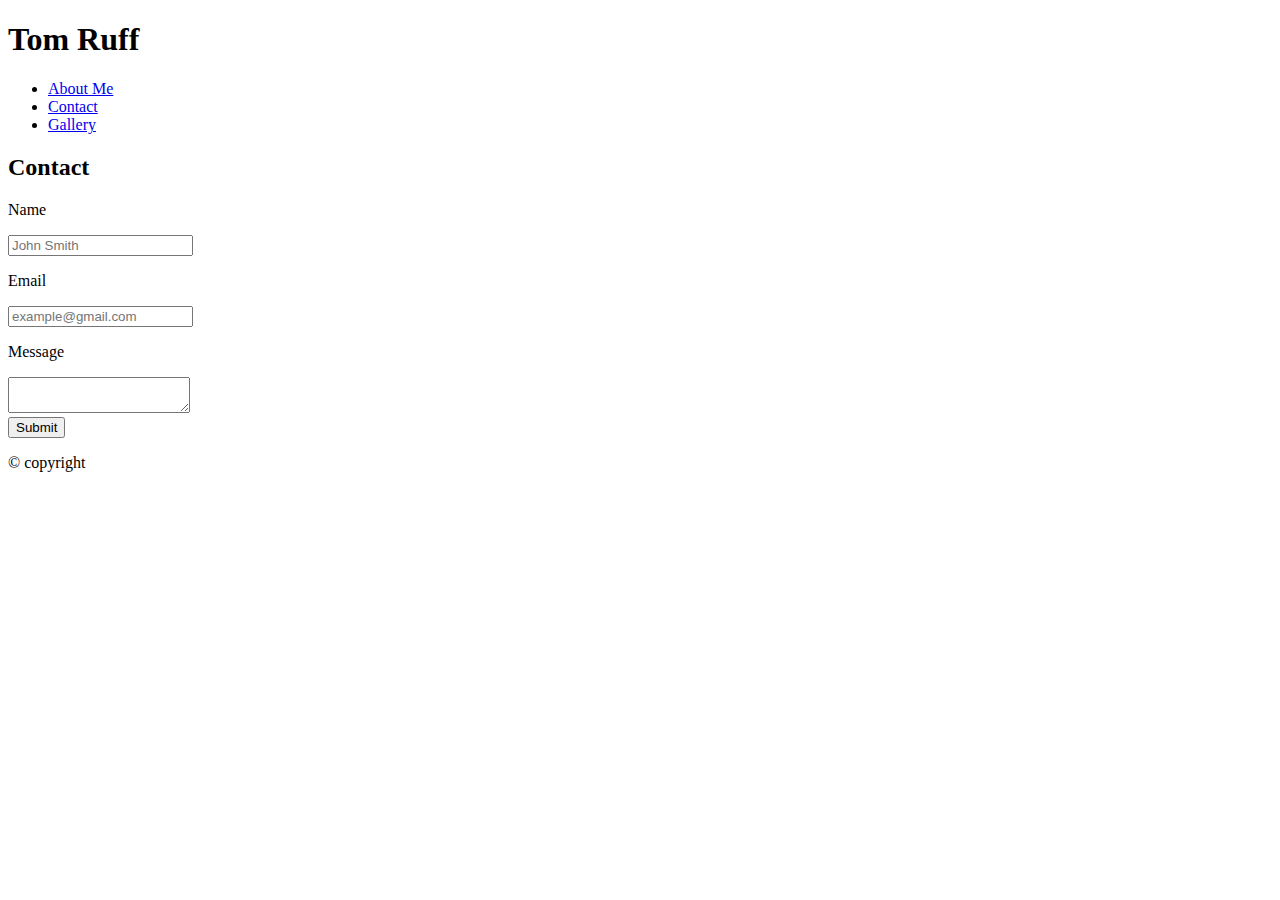
==== contact.html @ dad39a47 "added content and new pages also images" ====
<!DOCTYPE html>
<html lang="en">
<head>
    <meta charset="UTF-8">
    <meta name="viewport" content="width=device-width, initial-scale=1.0">
    <meta http-equiv="X-UA-Compatible" content="ie=edge">
    <link rel="stylesheet" href="/recources/styles/reset.css">
    <link rel="stylesheet" href="/recources/styles/style.css">
    <link rel="shortcut icon" href="recources/images/ruff-wd-favcon.png" type="image/png">
    <title>Contact RWD</title>
</head>
<body>
     
    <!-- Header section including navigation bar -->
    <header>
        
        <div class="nav-bar">
            
            <h1 id="logo-nav">Tom Ruff</h1>
        
            <!-- header list for navigation -->
            <ul id="nav">
                <li id="border-right"><a href="index.html">About Me</a></li>
                <li><a href="contact.html">Contact</a></li>
                <li id="border-left"><a href="portfolio.html">Gallery</a></li>
            </ul>
        
        </div>
        

    </header>

    <!-- Contact form -->
    

        
        
    <!-- Form for sending email -->
    <section class="main-sec"> 
        
        <div class="inside-sec">
             
            <h2 class="title">Contact</h2>
                
            <div class="form"></div>
                
                <p class="enter name">Name</p>
                
                <input class="input in-name" type="text" name="name" placeholder="John Smith">
                
                <p class="enter email">Email</p>
                
                <input class="input in-email" type="text" name="name" placeholder="example@gmail.com">

                <p class="enter text">Message</p>
                
                <textarea class="input in-text"></textarea> <br>
                
                <button class="button" type="submit">Submit</button>
            
            </div>

        </div>

    </section>

   

    <!-- Starting footer section -->
    <footer class="footer">
        <p class="copyright"> © copyright</p>
    </footer>
    
</body>
</html>
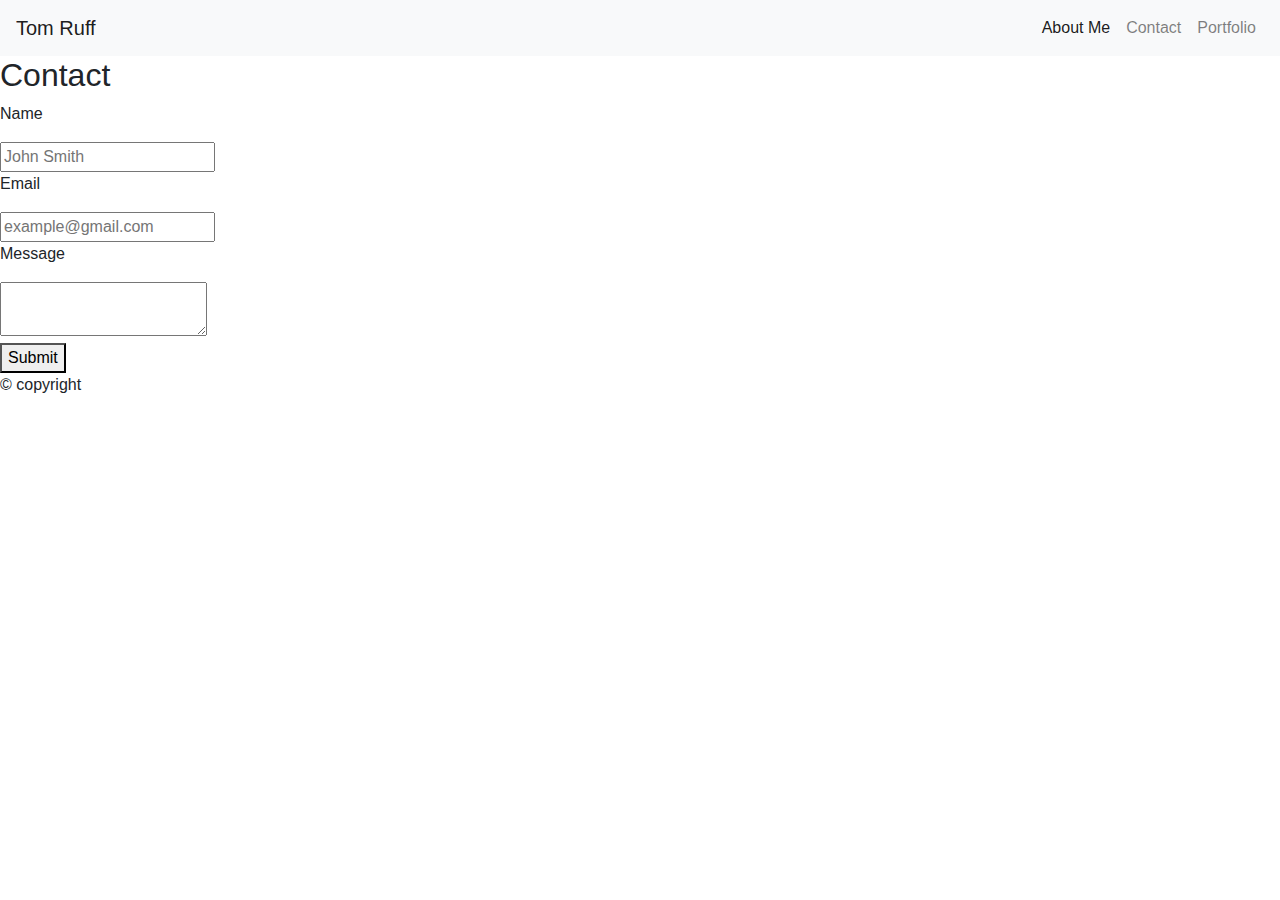
==== commit 103d6db3: "added content and header to site" ====
--- a/contact.html
+++ b/contact.html
@@ -1,75 +1,82 @@
 <!DOCTYPE html>
 <html lang="en">
+
 <head>
     <meta charset="UTF-8">
     <meta name="viewport" content="width=device-width, initial-scale=1.0">
     <meta http-equiv="X-UA-Compatible" content="ie=edge">
-    <link rel="stylesheet" href="/recources/styles/reset.css">
-    <link rel="stylesheet" href="/recources/styles/style.css">
-    <link rel="shortcut icon" href="recources/images/ruff-wd-favcon.png" type="image/png">
+    <link rel="stylesheet" href="/assets/styles/reset.css">
+    <link rel="stylesheet" href="https://stackpath.bootstrapcdn.com/bootstrap/4.3.1/css/bootstrap.min.css"
+        integrity="sha384-ggOyR0iXCbMQv3Xipma34MD+dH/1fQ784/j6cY/iJTQUOhcWr7x9JvoRxT2MZw1T" crossorigin="anonymous">
+    <link rel="stylesheet" href="/assets/styles/style.css">
     <title>Contact RWD</title>
 </head>
+
 <body>
-     
-    <!-- Header section including navigation bar -->
-    <header>
-        
-        <div class="nav-bar">
-            
-            <h1 id="logo-nav">Tom Ruff</h1>
-        
-            <!-- header list for navigation -->
-            <ul id="nav">
-                <li id="border-right"><a href="index.html">About Me</a></li>
-                <li><a href="contact.html">Contact</a></li>
-                <li id="border-left"><a href="portfolio.html">Gallery</a></li>
+
+    <!-- Header section -->
+    <nav class="navbar navbar-expand-lg navbar-light bg-light">
+        <a class="navbar-brand" href="index.html">Tom Ruff</a>
+        <button class="navbar-toggler" type="button" data-toggle="collapse" data-target="#navbarNav"
+            aria-controls="navbarNav" aria-expanded="false" aria-label="Toggle navigation">
+            <span class="navbar-toggler-icon"></span>
+        </button>
+        <div class="collapse navbar-collapse justify-content-end myNav" id="navbarNav">
+            <ul class="navbar-nav myNavUl">
+                <li class="nav-item active">
+                    <a class="nav-link" href="index.html">About Me <span class="sr-only">(current)</span></a>
+                </li>
+                <li class="nav-item">
+                    <a class="nav-link" href="contact.html">Contact</a>
+                </li>
+                <li class="nav-item">
+                    <a class="nav-link" href="portfolio.html">Portfolio</a>
+                </li>
             </ul>
-        
         </div>
-        
-
-    </header>
+    </nav>
 
     <!-- Contact form -->
-    
 
-        
-        
+
+
+
     <!-- Form for sending email -->
-    <section class="main-sec"> 
-        
+    <section class="main-sec">
+
         <div class="inside-sec">
-             
+
             <h2 class="title">Contact</h2>
-                
+
             <div class="form"></div>
-                
-                <p class="enter name">Name</p>
-                
-                <input class="input in-name" type="text" name="name" placeholder="John Smith">
-                
-                <p class="enter email">Email</p>
-                
-                <input class="input in-email" type="text" name="name" placeholder="example@gmail.com">
 
-                <p class="enter text">Message</p>
-                
-                <textarea class="input in-text"></textarea> <br>
-                
-                <button class="button" type="submit">Submit</button>
-            
-            </div>
+            <p class="enter name">Name</p>
+
+            <input class="input in-name" type="text" name="name" placeholder="John Smith">
+
+            <p class="enter email">Email</p>
+
+            <input class="input in-email" type="text" name="name" placeholder="example@gmail.com">
+
+            <p class="enter text">Message</p>
+
+            <textarea class="input in-text"></textarea> <br>
+
+            <button class="button" type="submit">Submit</button>
+
+        </div>
 
         </div>
 
     </section>
 
-   
+
 
     <!-- Starting footer section -->
     <footer class="footer">
         <p class="copyright"> © copyright</p>
     </footer>
-    
+
 </body>
+
 </html>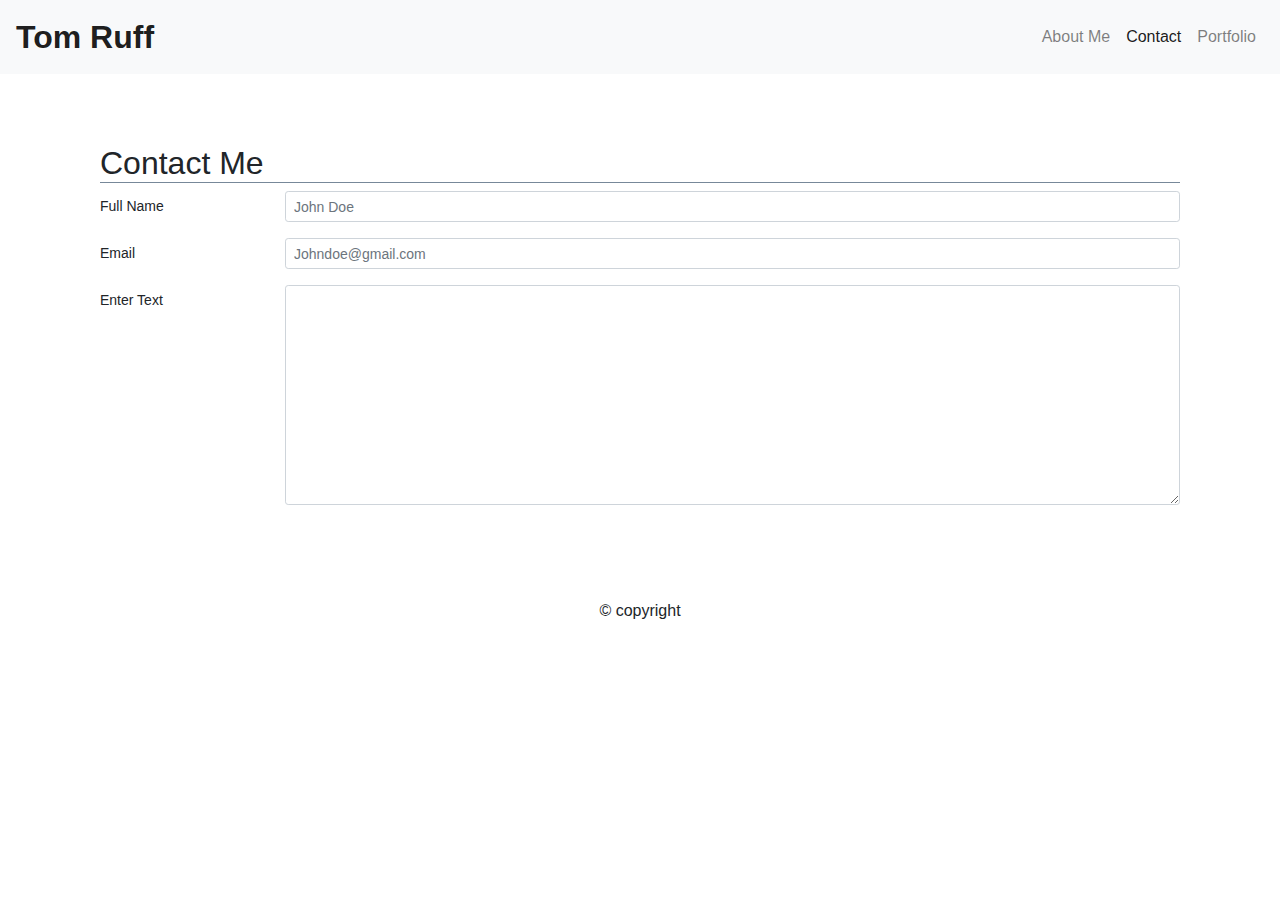
==== commit f1e927b8: "added images and more bootstrap i think im doing this right. right now im not a fan" ====
--- a/contact.html
+++ b/contact.html
@@ -5,10 +5,12 @@
     <meta charset="UTF-8">
     <meta name="viewport" content="width=device-width, initial-scale=1.0">
     <meta http-equiv="X-UA-Compatible" content="ie=edge">
+
     <link rel="stylesheet" href="/assets/styles/reset.css">
     <link rel="stylesheet" href="https://stackpath.bootstrapcdn.com/bootstrap/4.3.1/css/bootstrap.min.css"
         integrity="sha384-ggOyR0iXCbMQv3Xipma34MD+dH/1fQ784/j6cY/iJTQUOhcWr7x9JvoRxT2MZw1T" crossorigin="anonymous">
     <link rel="stylesheet" href="/assets/styles/style.css">
+
     <title>Contact RWD</title>
 </head>
 
@@ -16,17 +18,17 @@
 
     <!-- Header section -->
     <nav class="navbar navbar-expand-lg navbar-light bg-light">
-        <a class="navbar-brand" href="index.html">Tom Ruff</a>
+        <a class="navbar-brand navName" href="index.html">Tom Ruff</a>
         <button class="navbar-toggler" type="button" data-toggle="collapse" data-target="#navbarNav"
             aria-controls="navbarNav" aria-expanded="false" aria-label="Toggle navigation">
             <span class="navbar-toggler-icon"></span>
         </button>
         <div class="collapse navbar-collapse justify-content-end myNav" id="navbarNav">
             <ul class="navbar-nav myNavUl">
-                <li class="nav-item active">
+                <li class="nav-item">
                     <a class="nav-link" href="index.html">About Me <span class="sr-only">(current)</span></a>
                 </li>
-                <li class="nav-item">
+                <li class="nav-item active">
                     <a class="nav-link" href="contact.html">Contact</a>
                 </li>
                 <li class="nav-item">
@@ -36,46 +38,42 @@
         </div>
     </nav>
 
-    <!-- Contact form -->
+    <!-- Form for sending email -->
+    <div class="container">
+        <form class="midsec">
+            <h1 class="title">Contact Me</h1>
+            <div class="form-group row">
+                <label for="colFormLabelSm" class="col-sm-2 col-form-label col-form-label-sm">Full Name</label>
+                <div class="col-sm-10">
+                    <input type="full name" class="form-control form-control-sm" id="colFormLabelSm"
+                        placeholder="John Doe">
+                </div>
+            </div>
+            <div class="form-group row">
+                <label for="colFormLabelSm" class="col-sm-2 col-form-label col-form-label-sm">Email</label>
+                <div class="col-sm-10">
+                    <input type="email" class="form-control form-control-sm" id="colFormLabelSm"
+                        placeholder="Johndoe@gmail.com">
+                </div>
+            </div>
+            <div class="form-group row">
+                <label for="colFormLabelSm" class="col-sm-2 col-form-label col-form-label-sm">Enter Text</label>
+                <div class="col-sm-10">
+                    <textarea class="form-control form-control-sm" cols="30" rows="10"></textarea>
+                </div>
+            </div>
+        </form>
+    </div>
 
 
 
 
-    <!-- Form for sending email -->
-    <section class="main-sec">
-
-        <div class="inside-sec">
-
-            <h2 class="title">Contact</h2>
-
-            <div class="form"></div>
-
-            <p class="enter name">Name</p>
-
-            <input class="input in-name" type="text" name="name" placeholder="John Smith">
-
-            <p class="enter email">Email</p>
-
-            <input class="input in-email" type="text" name="name" placeholder="example@gmail.com">
-
-            <p class="enter text">Message</p>
-
-            <textarea class="input in-text"></textarea> <br>
-
-            <button class="button" type="submit">Submit</button>
-
+    <!-- footer section -->
+    <div class="row navbar sticky-bottom text-center ">
+        <div class=" col-md-12 foot justify-content-center">
+            <p>© copyright</p>
         </div>
-
-        </div>
-
-    </section>
-
-
-
-    <!-- Starting footer section -->
-    <footer class="footer">
-        <p class="copyright"> © copyright</p>
-    </footer>
+    </div>
 
 </body>
 
--- a/assets/styles/style.css
+++ b/assets/styles/style.css
@@ -0,0 +1,70 @@
+body{
+    background-image: url('/assets/images/texture-wall-floor-stone-8892.png');
+}
+/* Navbar */
+.navName{
+    font-size: 2em;
+    font-weight: bold;
+}
+
+/* First page custom styles */
+.title{
+    font-size: 2em;
+    border-bottom: 1px solid lightslategray;
+}
+.imageMe{
+    width: 20%;
+    margin: 0 15px 5px 0;
+}
+.midsec{
+    margin-top: 50px;
+    margin-bottom: 50px;
+    background-color: #ffffff;
+    padding: 20px 15px;
+}
+
+
+
+
+
+
+/* Second Page custom styles */
+
+
+
+
+
+/* Third Page custom styles */
+.img{
+    height: 150px;
+    width: 200px;
+    margin: 0 15px 20px 0;
+    position: relative;
+    padding: 0;
+    overflow: hidden;
+}
+.imgOne{
+    background-image: url('../images/pic-one.jpg');
+}
+.imgTwo{
+    background-image: url('../images/pic-two.jpg');
+}
+.imgThree{
+    background-image: url('../images/pic-three.jpg');
+}
+.imgFour{
+    background-image: url('../images/pic-four.jpg');
+}
+.imgFive{
+    background-image: url('../images/pic-five.jpg');
+}
+.imgTitle{
+    width: 100%;
+    background-color: #ffffffb6;
+    position: absolute;
+    bottom: 8px;
+    text-align: center;
+}
+
+
+/* footer custom styles */
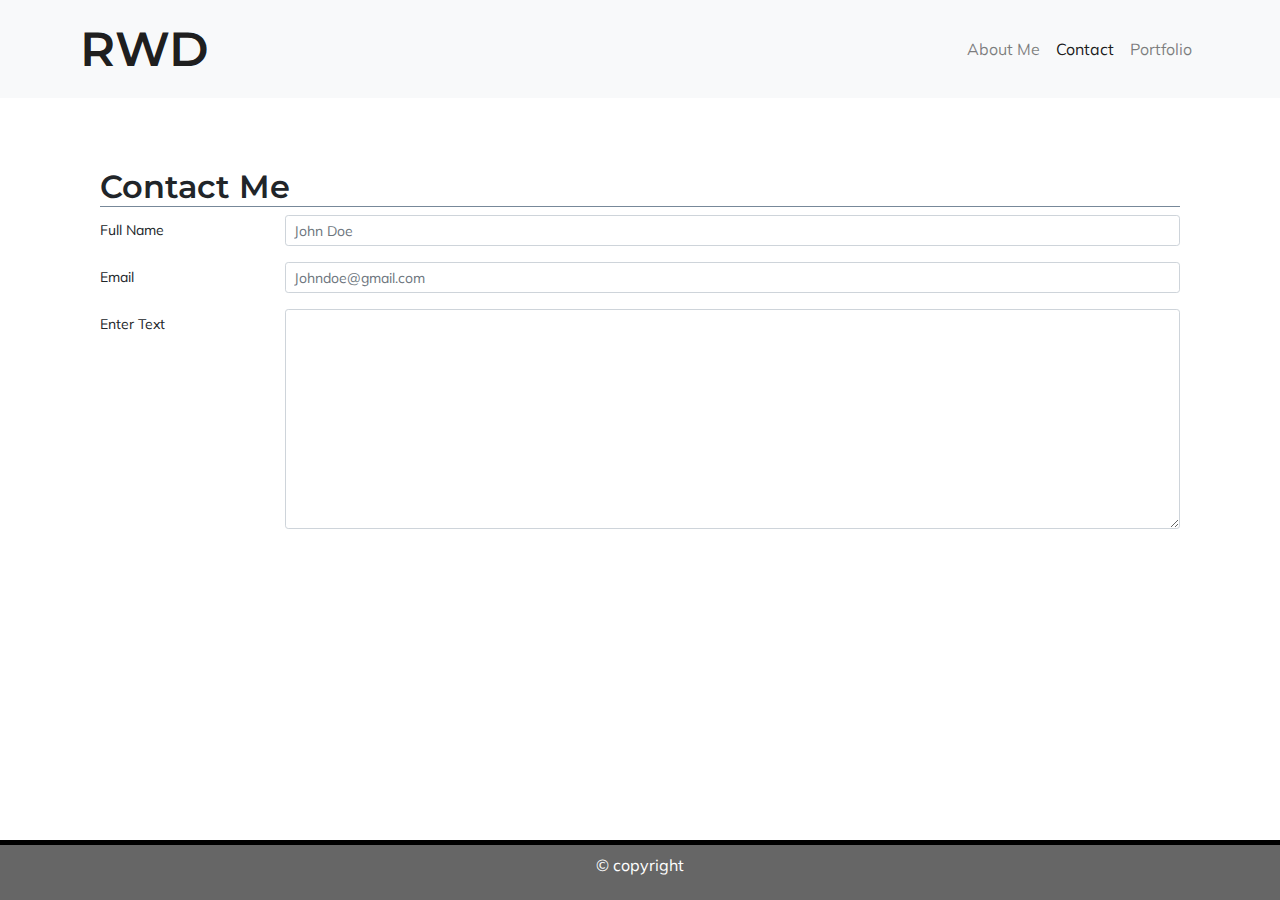
==== commit abd35f42: "worked on gallery mobile nav works now and more css added" ====
--- a/contact.html
+++ b/contact.html
@@ -10,6 +10,10 @@
     <link rel="stylesheet" href="https://stackpath.bootstrapcdn.com/bootstrap/4.3.1/css/bootstrap.min.css"
         integrity="sha384-ggOyR0iXCbMQv3Xipma34MD+dH/1fQ784/j6cY/iJTQUOhcWr7x9JvoRxT2MZw1T" crossorigin="anonymous">
     <link rel="stylesheet" href="/assets/styles/style.css">
+    <link
+        href="https://fonts.googleapis.com/css?family=Montserrat:400,500,600,700,900|Muli:300,400,500,700&display=swap"
+        rel="stylesheet">
+    <link rel="shortcut icon" href="./assets/images/ruff-wd-favcon.png" type="image/png">
 
     <title>Contact RWD</title>
 </head>
@@ -18,7 +22,7 @@
 
     <!-- Header section -->
     <nav class="navbar navbar-expand-lg navbar-light bg-light">
-        <a class="navbar-brand navName" href="index.html">Tom Ruff</a>
+        <a class="navbar-brand navName" href="index.html">RWD</a>
         <button class="navbar-toggler" type="button" data-toggle="collapse" data-target="#navbarNav"
             aria-controls="navbarNav" aria-expanded="false" aria-label="Toggle navigation">
             <span class="navbar-toggler-icon"></span>
@@ -26,10 +30,10 @@
         <div class="collapse navbar-collapse justify-content-end myNav" id="navbarNav">
             <ul class="navbar-nav myNavUl">
                 <li class="nav-item">
-                    <a class="nav-link" href="index.html">About Me <span class="sr-only">(current)</span></a>
+                    <a class="nav-link" href="index.html">About Me</a>
                 </li>
                 <li class="nav-item active">
-                    <a class="nav-link" href="contact.html">Contact</a>
+                    <a class="nav-link" href="contact.html">Contact<span class="sr-only">(current)</span></a>
                 </li>
                 <li class="nav-item">
                     <a class="nav-link" href="portfolio.html">Portfolio</a>
@@ -69,11 +73,20 @@
 
 
     <!-- footer section -->
-    <div class="row navbar sticky-bottom text-center ">
+    <div class="row navbar sticky-bottom text-center footer">
         <div class=" col-md-12 foot justify-content-center">
             <p>© copyright</p>
         </div>
     </div>
+    <script src="https://code.jquery.com/jquery-3.3.1.slim.min.js"
+        integrity="sha384-q8i/X+965DzO0rT7abK41JStQIAqVgRVzpbzo5smXKp4YfRvH+8abtTE1Pi6jizo"
+        crossorigin="anonymous"></script>
+    <script src="https://cdnjs.cloudflare.com/ajax/libs/popper.js/1.14.7/umd/popper.min.js"
+        integrity="sha384-UO2eT0CpHqdSJQ6hJty5KVphtPhzWj9WO1clHTMGa3JDZwrnQq4sF86dIHNDz0W1"
+        crossorigin="anonymous"></script>
+    <script src="https://stackpath.bootstrapcdn.com/bootstrap/4.3.1/js/bootstrap.min.js"
+        integrity="sha384-JjSmVgyd0p3pXB1rRibZUAYoIIy6OrQ6VrjIEaFf/nJGzIxFDsf4x0xIM+B07jRM"
+        crossorigin="anonymous"></script>
 
 </body>
 
--- a/assets/styles/style.css
+++ b/assets/styles/style.css
@@ -1,16 +1,30 @@
 body{
     background-image: url('/assets/images/texture-wall-floor-stone-8892.png');
+        min-height: 100vh;
+        width: 100%;
+        display: flex;
+        flex-direction: column;
+        font-family: 'Muli', sans-serif;
+        
+
 }
 /* Navbar */
 .navName{
-    font-size: 2em;
-    font-weight: bold;
+    font-size: 3em;
+    font-weight: 600;
+    font-family: 'Montserrat', sans-serif;
+}
+.navbar{
+    padding: .5rem 5rem;
 }
 
 /* First page custom styles */
 .title{
     font-size: 2em;
     border-bottom: 1px solid lightslategray;
+    width: 100%;
+    font-family: 'Montserrat', sans-serif;
+    font-weight: 600;
 }
 .imageMe{
     width: 20%;
@@ -34,7 +48,13 @@
 
 
 
-/* Third Page custom styles */
+/* Third Page custom styles */ 
+.galContent{
+    width: 100%;
+    display: flex;
+    flex-wrap: wrap;
+    height: auto;
+}
 .img{
     height: 150px;
     width: 200px;
@@ -43,8 +63,13 @@
     padding: 0;
     overflow: hidden;
 }
+
+.img:hover{
+    cursor: pointer;
+}
 .imgOne{
     background-image: url('../images/pic-one.jpg');
+
 }
 .imgTwo{
     background-image: url('../images/pic-two.jpg');
@@ -68,3 +93,17 @@
 
 
 /* footer custom styles */
+.footer{
+    margin-top: auto;
+    text-align: center;
+    /* position: fixed; */
+    bottom: 0;
+    z-index: 0;
+    background-color: #666666;
+    color: #ffffff;
+    height: 60px;
+    border-top: 5px solid #000000;
+}
+
+/* font-family: 'Montserrat', sans-serif;
+font-family: 'Muli', sans-serif; */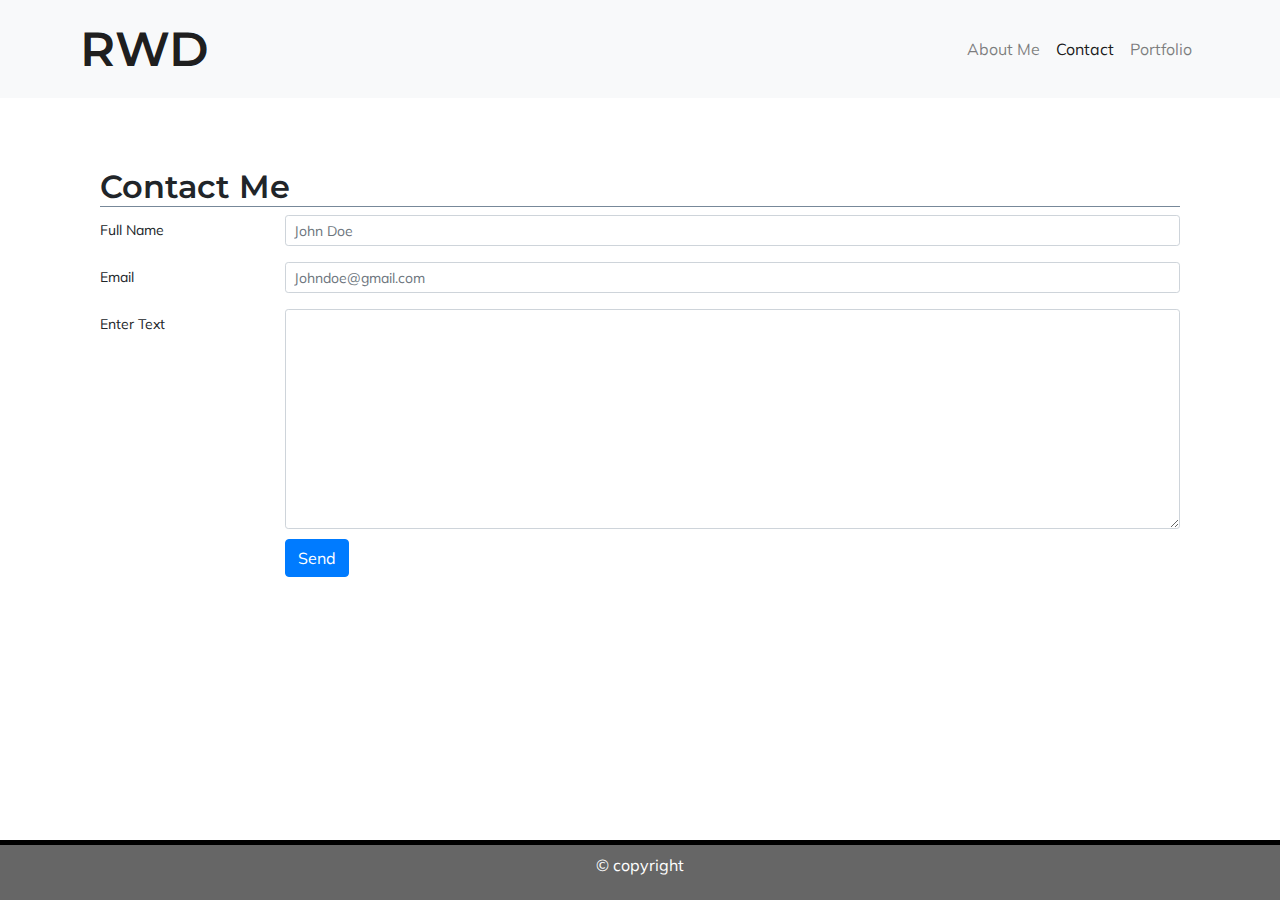
==== commit d28f0ae1: "added submit button" ====
--- a/contact.html
+++ b/contact.html
@@ -6,14 +6,14 @@
     <meta name="viewport" content="width=device-width, initial-scale=1.0">
     <meta http-equiv="X-UA-Compatible" content="ie=edge">
 
-    <link rel="stylesheet" href="/assets/styles/reset.css">
+    <link rel="stylesheet" href="assets/reset.css">
     <link rel="stylesheet" href="https://stackpath.bootstrapcdn.com/bootstrap/4.3.1/css/bootstrap.min.css"
         integrity="sha384-ggOyR0iXCbMQv3Xipma34MD+dH/1fQ784/j6cY/iJTQUOhcWr7x9JvoRxT2MZw1T" crossorigin="anonymous">
-    <link rel="stylesheet" href="/assets/styles/style.css">
+    <link rel="stylesheet" href="assets/style.css">
     <link
         href="https://fonts.googleapis.com/css?family=Montserrat:400,500,600,700,900|Muli:300,400,500,700&display=swap"
         rel="stylesheet">
-    <link rel="shortcut icon" href="./assets/images/ruff-wd-favcon.png" type="image/png">
+    <link rel="shortcut icon" href="assets/images/ruff-wd-favcon.png" type="image/png">
 
     <title>Contact RWD</title>
 </head>
@@ -49,8 +49,7 @@
             <div class="form-group row">
                 <label for="colFormLabelSm" class="col-sm-2 col-form-label col-form-label-sm">Full Name</label>
                 <div class="col-sm-10">
-                    <input type="full name" class="form-control form-control-sm" id="colFormLabelSm"
-                        placeholder="John Doe">
+                    <input type="text" class="form-control form-control-sm" id="colFormLabelSm" placeholder="John Doe">
                 </div>
             </div>
             <div class="form-group row">
@@ -64,7 +63,9 @@
                 <label for="colFormLabelSm" class="col-sm-2 col-form-label col-form-label-sm">Enter Text</label>
                 <div class="col-sm-10">
                     <textarea class="form-control form-control-sm" cols="30" rows="10"></textarea>
+                    <button class='btn btn-primary' type="submit" style="margin-top: 10px;">Send</button>
                 </div>
+
             </div>
         </form>
     </div>
--- a/assets/style.css
+++ b/assets/style.css
@@ -0,0 +1,139 @@
+body{
+    background-image: url('images/texture-wall-floor-stone-8892.png');
+        min-height: 100vh;
+        width: 100%;
+        display: flex;
+        flex-direction: column;
+        font-family: 'Muli', sans-serif;
+        
+
+}
+/* Navbar */
+.navName{
+    font-size: 3em;
+    font-weight: 600;
+    font-family: 'Montserrat', sans-serif;
+}
+.navbar{
+    padding: .5rem 5rem;
+}
+/* Sceen size nav ----------------------- */
+@media only screen and (max-width: 400px) {
+    .navbar {
+        padding: .5rem .9rem;
+    }
+  }
+
+/* First page custom styles */
+.title{
+    font-size: 2em;
+    border-bottom: 1px solid lightslategray;
+    width: 100%;
+    font-family: 'Montserrat', sans-serif;
+    font-weight: 600;
+}
+.imageMe{
+    width: 20%;
+    margin: 0 15px 5px 0;
+}
+.midsec{
+    margin-top: 50px;
+    margin-bottom: 50px;
+    background-color: #ffffff;
+    padding: 20px 15px;
+}
+/* Screen Size ----------------- */
+@media only screen and (max-width: 470px) {
+    .contentAboutMe{
+       text-align: center;
+    }
+    .imageMe{
+        width: 180px;
+        margin: 15px auto;
+    }
+
+  }
+/* End screen size ------------- */
+
+
+
+
+
+
+/* Second Page custom styles */
+
+
+
+
+
+/* Third Page custom styles */ 
+.galContent{
+    width: 100%;
+    display: flex;
+    flex-wrap: wrap;
+    height: auto;
+}
+.img{
+    height: 150px;
+    width: 200px;
+    margin: 0 15px 20px 0;
+    position: relative;
+    padding: 0;
+    overflow: hidden;
+}
+/* Screen Size ----------------- */
+@media only screen and (max-width: 470px) {
+    .img{
+        height: 150px;
+        width: 200px;
+        margin: 20px auto;
+        position: relative;
+        padding: 0;
+        overflow: hidden;
+    }
+  }
+/* End screen size ------------- */
+
+.img:hover{
+    cursor: pointer;
+}
+.imgOne{
+    background-image: url('images/pic-one.jpg');
+
+}
+.imgTwo{
+    background-image: url('images/pic-two.jpg');
+}
+.imgThree{
+    background-image: url('images/pic-three.jpg');
+}
+.imgFour{
+    background-image: url('images/pic-four.jpg');
+}
+.imgFive{
+    background-image: url('images/pic-five.jpg');
+}
+.imgTitle{
+    width: 100%;
+    background-color: #ffffffb6;
+    position: absolute;
+    bottom: 8px;
+    text-align: center;
+}
+
+
+/* footer custom styles */
+.footer{
+    margin-top: auto;
+    text-align: center;
+    /* position: fixed; */
+    bottom: 0;
+    z-index: 0;
+    background-color: #666666;
+    color: #ffffff;
+    height: 60px;
+    border-top: 5px solid #000000;
+}
+
+/* font-family: 'Montserrat', sans-serif;
+font-family: 'Muli', sans-serif; */